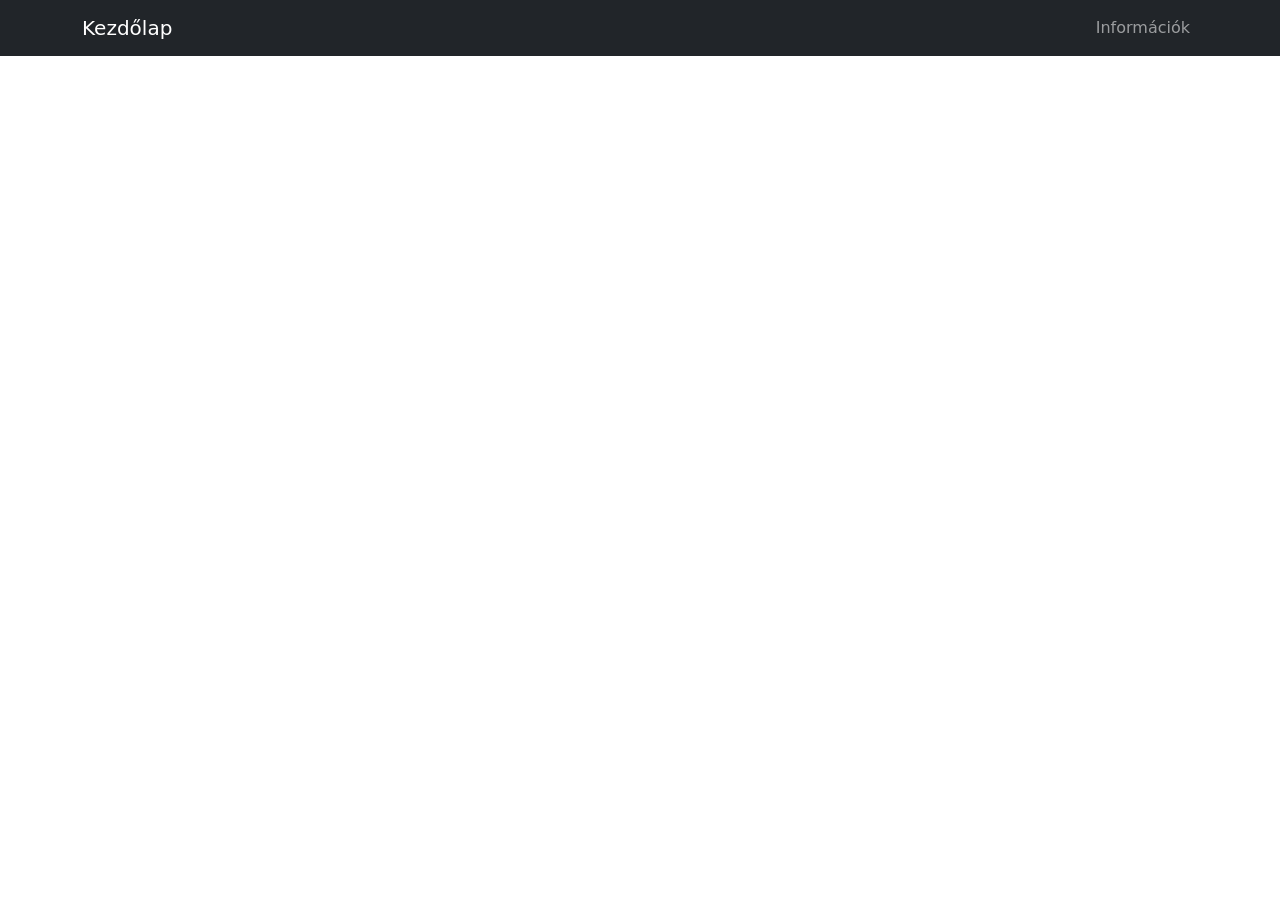
==== tokioquiz.html @ 9421787c "09.24 -- folytatása" ====
<!DOCTYPE html>
<html lang="hu">
<head>
    <meta charset="UTF-8">
    <meta name="viewport" content="width=device-width, initial-scale=1.0">
    <link rel="stylesheet" href="style.css">
    <script src="index.js"></script>
    <link rel="stylesheet" href="bootstrap.min.css">
    <script src="bootstrap.min.js"></script>
    <title>Tokió</title>
</head>

<body>
    <!--Navigációs menű-->
    <nav class="navbar navbar-expand-lg navbar-dark bg-dark">
        <div class="container">
            <a href="index.html" class="navbar-brand" id="kezdolap">Kezdőlap</a>
            <button class="navbar-toggler" type="button" data-bs-toggle="collapse" data-bs-target="#navbarNav"
                aria-controls="navbarNav" aria-expanded="false" aria-label="Toggle navigation">
                <span class="navbar-toggler-icon"></span>
            </button>
            <div class="collapse navbar-collapse" id="navbarNav">
                <ul class="navbar-nav ms-auto">
                    <li class="nav-item">
                        <a href="index.html" class="nav-link">Információk</a>
                    </li>
                </ul>
            </div>
        </div>
    </nav>
</body>
</html>
---- style.css ----
body{
    background-color: #F9B7FF;
    
}

#header{
    background-image: url();
}

.header{
    background-image: url(img/Cherry_Blossom_46_B.jpg);
    background-repeat: no-repeat;
    background-size: cover;
    
    text-shadow: 1px 1px #f25278;
    font-weight: 500;
    width: auto;
    height: auto;

}

.pad{
    padding-top: 55px;
    text-align: left;
    text-align: justify;
}

.bold{
    font-weight: bold;
}

p{
    font-size: 20px;
}

h3{
    padding-top: 25px;
}
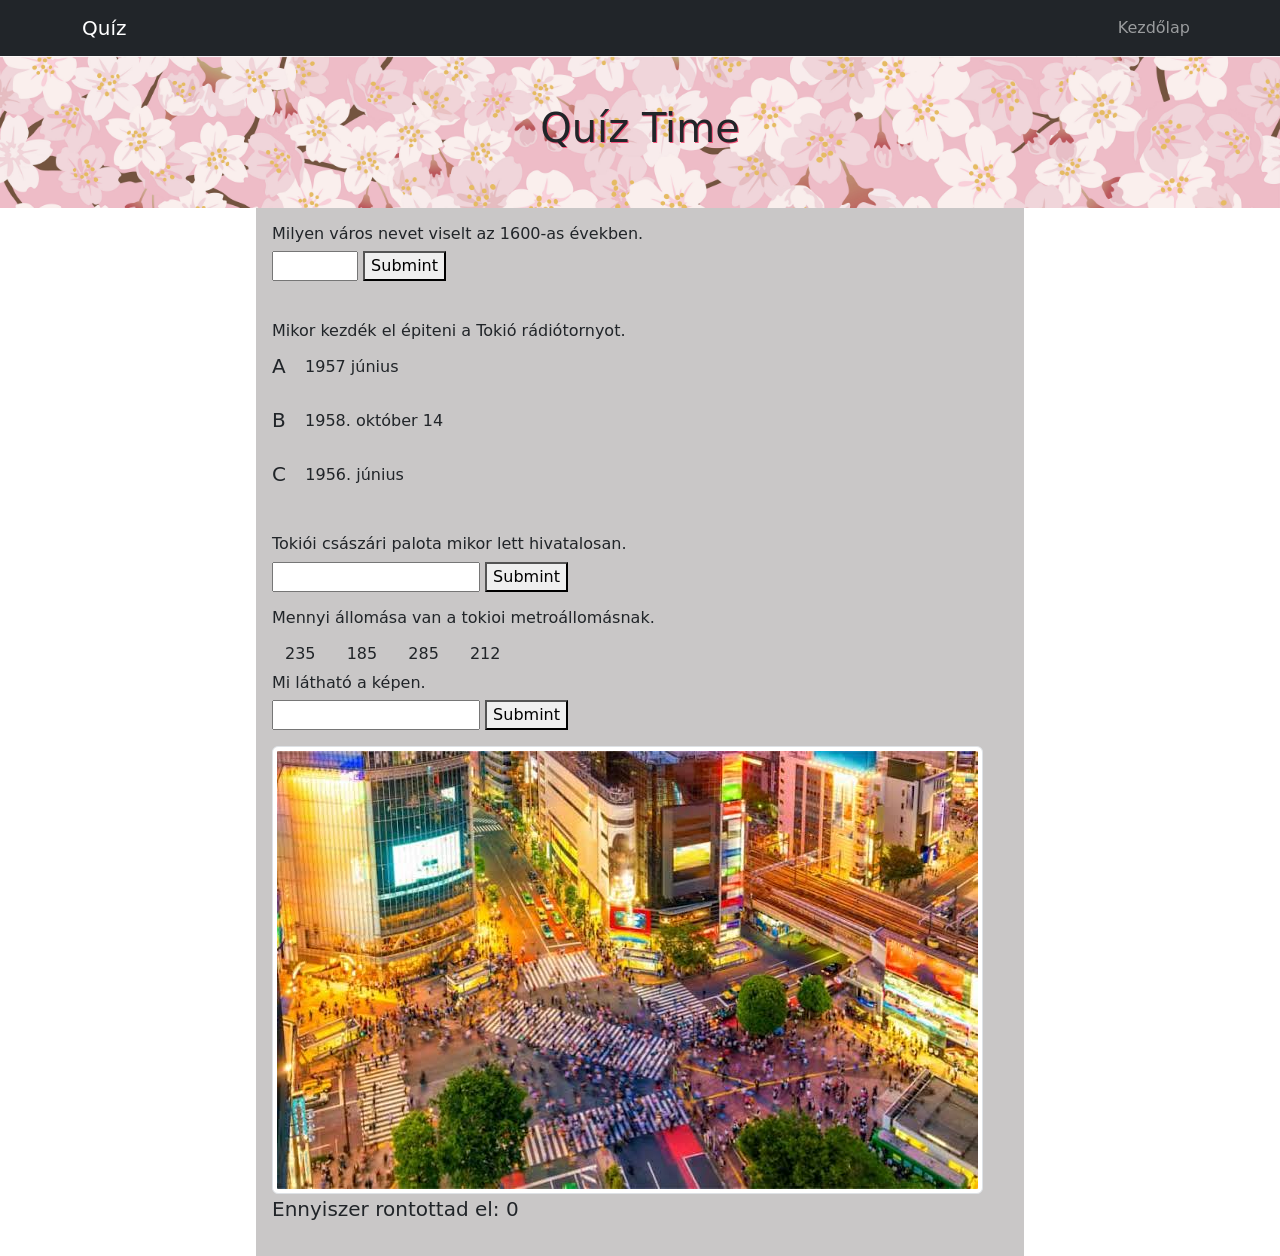
==== commit 7aac2105: "Tokiói kvízoldal hozzáadása, JS logika és stílusok Interaktív Tokió kvíz megvalósítása: index.js hoz" ====
--- a/tokioquiz.html
+++ b/tokioquiz.html
@@ -1,20 +1,22 @@
 <!DOCTYPE html>
 <html lang="hu">
+
 <head>
     <meta charset="UTF-8">
     <meta name="viewport" content="width=device-width, initial-scale=1.0">
     <link rel="stylesheet" href="style.css">
-    <script src="index.js"></script>
+    <script src="index.js" defer></script>
     <link rel="stylesheet" href="bootstrap.min.css">
-    <script src="bootstrap.min.js"></script>
-    <title>Tokió</title>
+    <script src="bootstrap.min.js" defer></script>
+    <link rel="icon" type="image/x-icon" href="img/logo/logo.png">
+    <title>Tokió Quíz</title>
 </head>
 
 <body>
     <!--Navigációs menű-->
     <nav class="navbar navbar-expand-lg navbar-dark bg-dark">
         <div class="container">
-            <a href="index.html" class="navbar-brand" id="kezdolap">Kezdőlap</a>
+            <a href="index.html" class="navbar-brand" id="kezdolap">Quíz</a>
             <button class="navbar-toggler" type="button" data-bs-toggle="collapse" data-bs-target="#navbarNav"
                 aria-controls="navbarNav" aria-expanded="false" aria-label="Toggle navigation">
                 <span class="navbar-toggler-icon"></span>
@@ -22,11 +24,58 @@
             <div class="collapse navbar-collapse" id="navbarNav">
                 <ul class="navbar-nav ms-auto">
                     <li class="nav-item">
-                        <a href="index.html" class="nav-link">Információk</a>
+                        <a href="index.html" class="nav-link">Kezdőlap</a>
                     </li>
                 </ul>
             </div>
         </div>
     </nav>
+    <section class="header" id="#header">
+        <div class="container text-center py-5">
+            <h1>Quíz Time</h1>
+        </div>
+    </section>
+    <main>
+        <h6>Milyen város nevet viselt az 1600-as években.</h6>
+
+        <input type="text" id="Edo" size="5">
+        <button id="submint1" type="submit" onclick="Edo0()">Submint</button>
+        <p id="valasz001"></p>
+        <br>
+
+        <h6>Mikor kezdék el épiteni a Tokió rádiótornyot.</h6>
+        <p id="jo">
+            A <button class="btn" id="kezdet">1957 június</button>
+        </p>
+
+        <p class="rossz">
+            B <button class="btn kezdet2">1958. október 14</button>
+        </p>
+
+        <p class="rossz">
+            C <button class="btn kezdet2">1956. június</button>
+        </p>
+        <br>
+
+        <h6>Tokiói császári palota mikor lett hivatalosan.</h6>
+        <input type="text" id="palota">
+        <button type="submit" id="submint2" onclick="hivatalos()">Submint</button>
+        <p id="valasz002"></p>
+
+        <h6>Mennyi állomása van a tokioi metroállomásnak.</h6>
+        <button class="btn megallok">235</button>
+        <button class="btn megallok">185</button>
+        <button class="btn" id="megallokJO">285</button>
+        <button class="btn megallok">212</button>
+
+        <h6>Mi látható a képen.</h6>
+        <input type="text" id="shibuya"> <button type="submit" id="submint3" onclick="shibuya0()">Submint</button>
+        <p id="valasz003"></p>
+        <img src="img/Shibuya/shibuya.jpg" alt="" class="rounded img-thumbnail">
+
+
+        <p>Ennyiszer rontottad el: <span id="rontasod" >0</span></p>
+    </main>
 </body>
+
 </html>
--- a/style.css
+++ b/style.css
@@ -35,4 +35,31 @@
 
 h3{
     padding-top: 25px;
+}
+
+.btn{
+    background-color: #333;
+    color: #ffffff;
+    padding: 10px 25px;
+    border: solid #44b8db 2px;
+    border-radius: 7px;
+    box-sizing: border-box;
+    cursor: pointer;
+    transition: 300ms;
+}
+.btn{
+    background-color: #333;
+    padding: 10px 25px;
+    border: solid #0d5077 2px;
+    border-radius: 7px;
+    box-sizing: border-box;
+}
+
+main {
+    box-sizing: border-box;
+    background-color: rgb(201, 199, 199);
+    margin: 0 auto;
+    width: 60%;
+    text-align: justify;
+    padding: 1rem;
 }
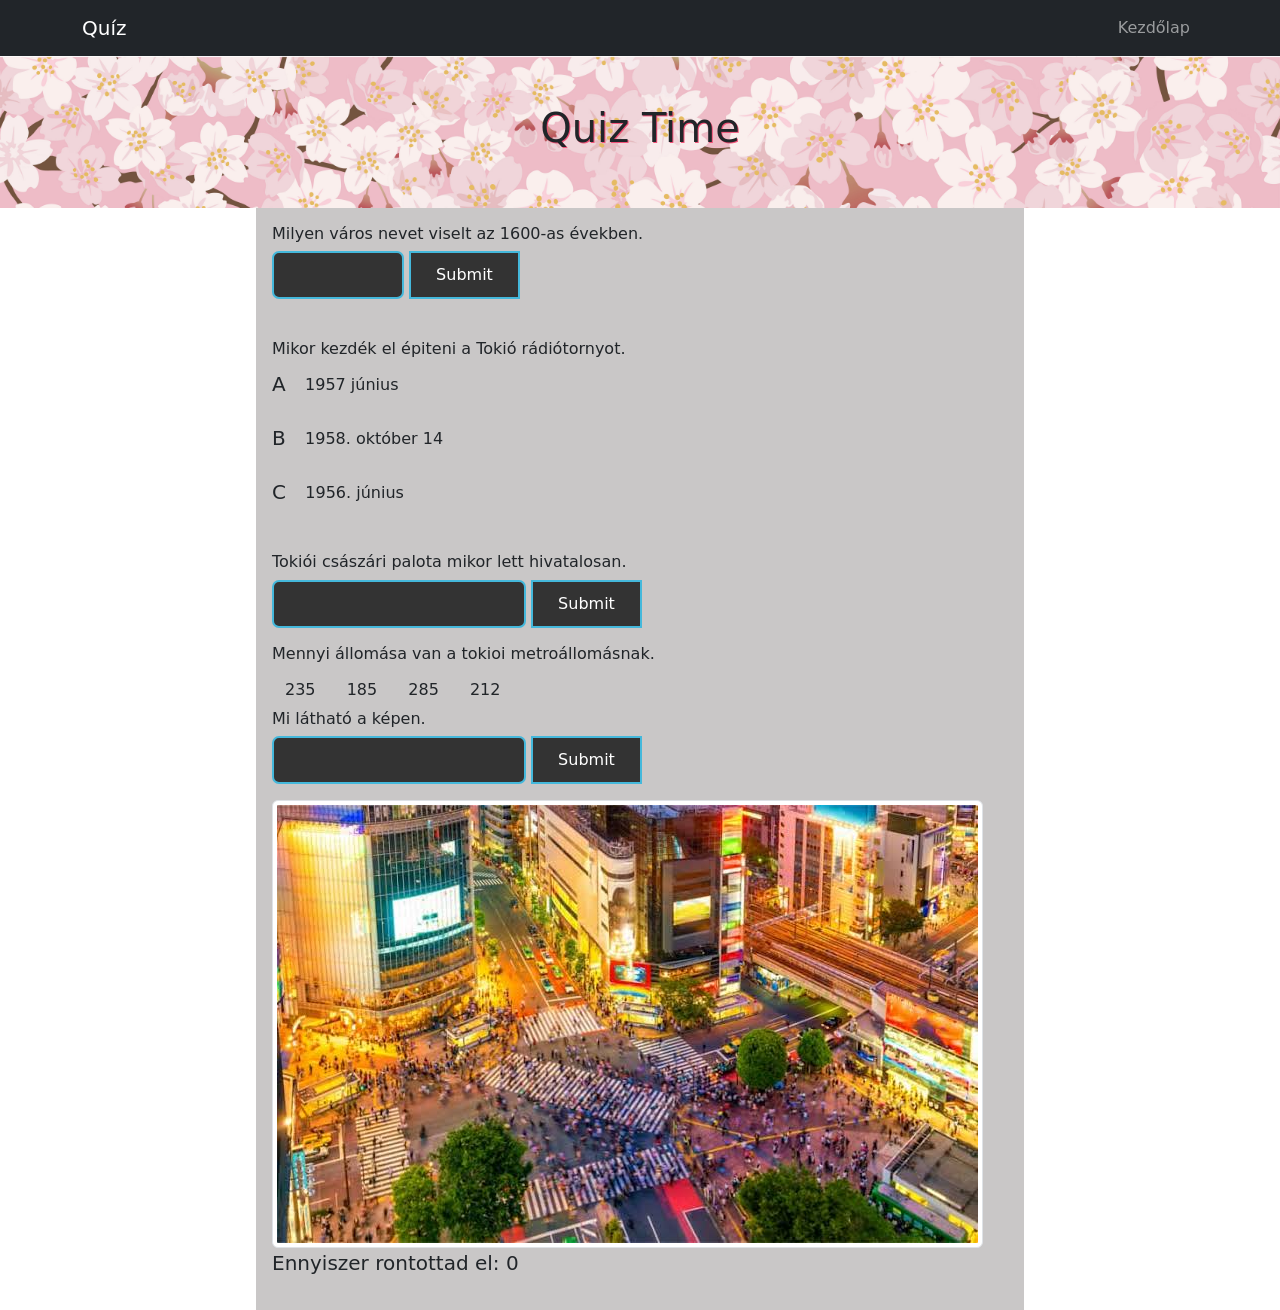
==== commit 71896e6a: "kis változások" ====
--- a/tokioquiz.html
+++ b/tokioquiz.html
@@ -32,14 +32,14 @@
     </nav>
     <section class="header" id="#header">
         <div class="container text-center py-5">
-            <h1>Quíz Time</h1>
+            <h1>Quiz Time</h1>
         </div>
     </section>
     <main>
         <h6>Milyen város nevet viselt az 1600-as években.</h6>
 
         <input type="text" id="Edo" size="5">
-        <button id="submint1" type="submit" onclick="Edo0()">Submint</button>
+        <button id="submint1" type="submit" onclick="Edo0()">Submit</button>
         <p id="valasz001"></p>
         <br>
 
@@ -59,7 +59,7 @@
 
         <h6>Tokiói császári palota mikor lett hivatalosan.</h6>
         <input type="text" id="palota">
-        <button type="submit" id="submint2" onclick="hivatalos()">Submint</button>
+        <button type="submit" id="submint2" onclick="hivatalos()">Submit</button>
         <p id="valasz002"></p>
 
         <h6>Mennyi állomása van a tokioi metroállomásnak.</h6>
@@ -69,7 +69,7 @@
         <button class="btn megallok">212</button>
 
         <h6>Mi látható a képen.</h6>
-        <input type="text" id="shibuya"> <button type="submit" id="submint3" onclick="shibuya0()">Submint</button>
+        <input type="text" id="shibuya"> <button type="submit" id="submint3" onclick="shibuya0()">Submit</button>
         <p id="valasz003"></p>
         <img src="img/Shibuya/shibuya.jpg" alt="" class="rounded img-thumbnail">
 
--- a/style.css
+++ b/style.css
@@ -55,6 +55,42 @@
     box-sizing: border-box;
 }
 
+button{
+    background-color: #333;
+    color: #ffffff;
+    padding: 10px 25px;
+    border: solid #44b8db 2px;
+    border-radius: 7px;
+    box-sizing: border-box;
+    cursor: pointer;
+    transition: 300ms;
+}
+button{
+    background-color: #333;
+    padding: 10px 25px;
+    border: solid #44b8db 2px;
+    border-radius: 7px;
+    box-sizing: border-box;
+}
+
+input{
+    background-color: #333;
+    color: #ffffff;
+    padding: 10px 25px;
+    border: solid #44b8db 2px;
+    border-radius: 7px;
+    box-sizing: border-box;
+    cursor: pointer;
+    transition: 300ms;
+}
+input{
+    background-color: #333;
+    padding: 10px 25px;
+    border: solid #44b8db 2px;
+    border-radius: 7px;
+    box-sizing: border-box;
+}
+
 main {
     box-sizing: border-box;
     background-color: rgb(201, 199, 199);
